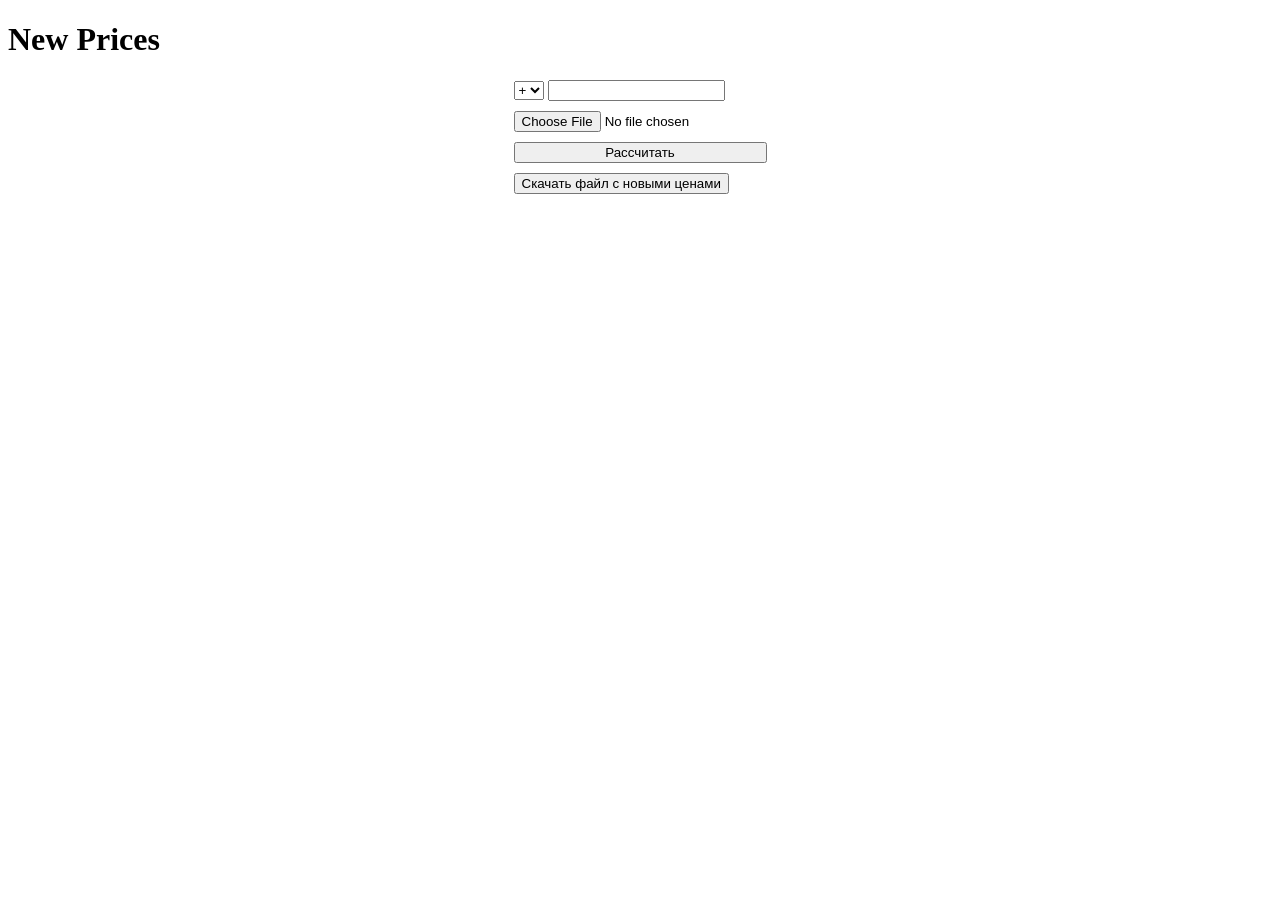
==== new-prices.html @ bd19b8dd "Added a new project 'Change prices in WB'" ====
<!doctype html>
<html lang="en">
  <head>
    <meta charset="UTF-8" />
    <meta name="viewport" content="width=device-width, initial-scale=1.0" />
    <title>New Prices</title>
    <script src="https://cdn.sheetjs.com/xlsx-0.20.3/package/dist/xlsx.full.min.js"></script>
  </head>
  <body>
    <h1>New Prices</h1>
    <div style="display: flex; justify-content: center; align-items: center">
      <form id="form" style="display: flex; flex-direction: column; gap: 10px">
        <div>
          <select id="select">
            <option value="+">+</option>
            <option value="-">-</option>
          </select>
          <input type="number" id="number" />
        </div>
        <div style="display: flex; flex-direction: column; gap: 10px">
          <input type="file" id="fileInput" accept=".xlsx,.xls" />
        </div>
        <button type="button" id="calculateButton">Рассчитать</button>
        <div id="output">
          <button type="button" id="downloadButton">
            Скачать файл с новыми ценами
          </button>
        </div>
      </form>
    </div>
    <script src="new-prices.js"></script>
  </body>
</html>
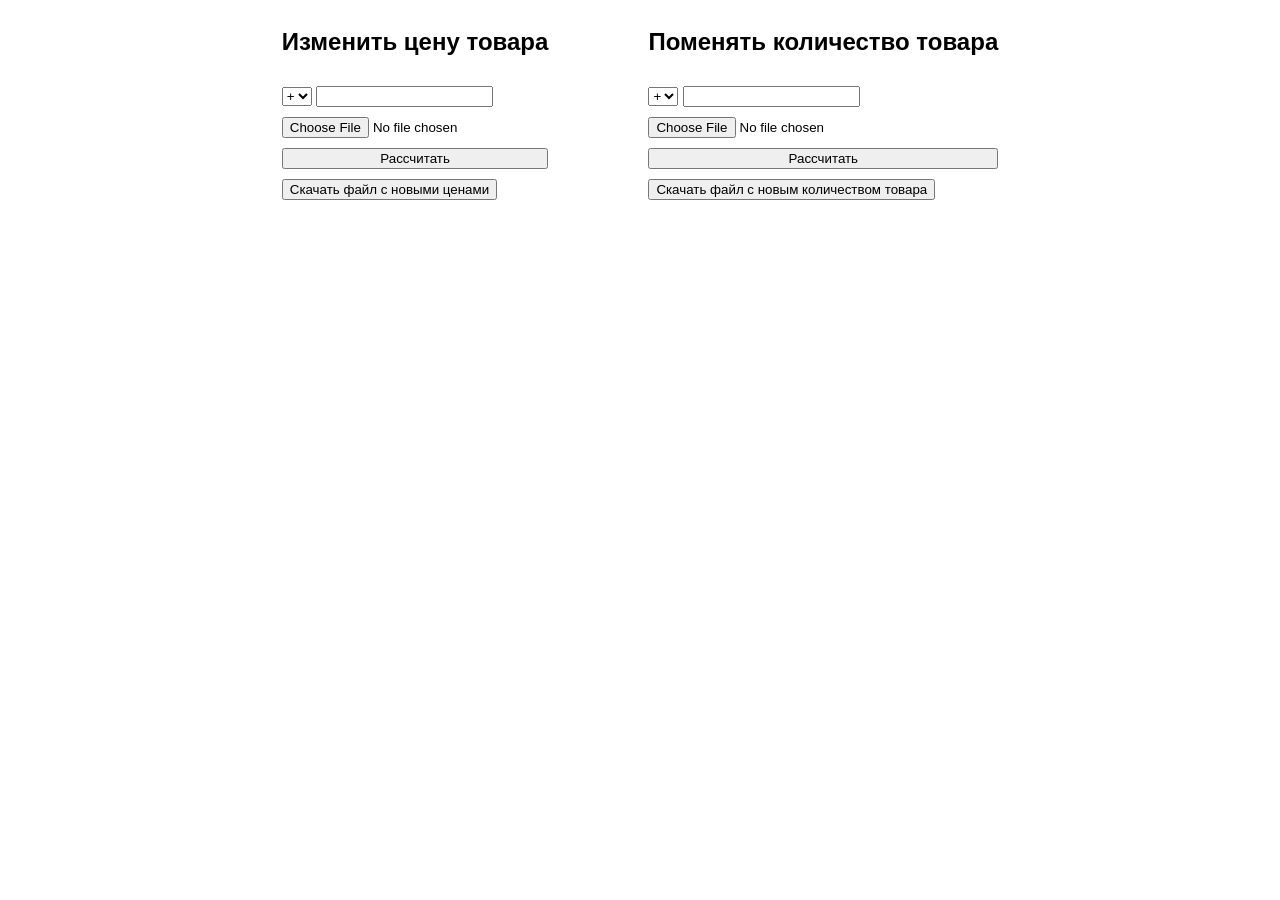
==== commit b6a63ee6: "Added the quantity changed" ====
--- a/new-prices.html
+++ b/new-prices.html
@@ -5,29 +5,76 @@
     <meta name="viewport" content="width=device-width, initial-scale=1.0" />
     <title>New Prices</title>
     <script src="https://cdn.sheetjs.com/xlsx-0.20.3/package/dist/xlsx.full.min.js"></script>
+    <style>
+      body {
+        font-family: Arial, sans-serif;
+      }
+      .container {
+        display: flex;
+        justify-content: center;
+        align-items: center;
+        gap: 100px;
+      }
+      @media (max-width: 768px) {
+        .container {
+          flex-direction: column;
+          gap: 50px;
+        }
+      }
+    </style>
   </head>
   <body>
-    <h1>New Prices</h1>
-    <div style="display: flex; justify-content: center; align-items: center">
-      <form id="form" style="display: flex; flex-direction: column; gap: 10px">
-        <div>
-          <select id="select">
-            <option value="+">+</option>
-            <option value="-">-</option>
-          </select>
-          <input type="number" id="number" />
-        </div>
-        <div style="display: flex; flex-direction: column; gap: 10px">
-          <input type="file" id="fileInput" accept=".xlsx,.xls" />
-        </div>
-        <button type="button" id="calculateButton">Рассчитать</button>
-        <div id="output">
-          <button type="button" id="downloadButton">
-            Скачать файл с новыми ценами
-          </button>
-        </div>
-      </form>
+    <div class="container">
+      <div style="display: flex; justify-content: center; align-items: center">
+        <form
+          id="form"
+          style="display: flex; flex-direction: column; gap: 10px"
+        >
+          <h2>Изменить цену товара</h2>
+          <div>
+            <select id="select">
+              <option value="+">+</option>
+              <option value="-">-</option>
+            </select>
+            <input type="number" id="number" />
+          </div>
+          <div style="display: flex; flex-direction: column; gap: 10px">
+            <input type="file" id="fileInput" accept=".xlsx,.xls" />
+          </div>
+          <button type="button" id="calculateButton">Рассчитать</button>
+          <div id="output">
+            <button type="button" id="downloadButton">
+              Скачать файл с новыми ценами
+            </button>
+          </div>
+        </form>
+      </div>
+      <div style="display: flex; justify-content: center; align-items: center">
+        <form
+          id="form2"
+          style="display: flex; flex-direction: column; gap: 10px"
+        >
+          <h2>Поменять количество товара</h2>
+          <div>
+            <select id="select2">
+              <option value="+">+</option>
+              <option value="-">-</option>
+            </select>
+            <input type="number" id="number2" />
+          </div>
+          <div style="display: flex; flex-direction: column; gap: 10px">
+            <input type="file" id="fileInput2" accept=".xlsx,.xls" />
+          </div>
+          <button type="button" id="calculateButton2">Рассчитать</button>
+          <div id="output">
+            <button type="button" id="downloadButton2">
+              Скачать файл с новым количеством товара
+            </button>
+          </div>
+        </form>
+      </div>
     </div>
+
     <script src="new-prices.js"></script>
   </body>
 </html>
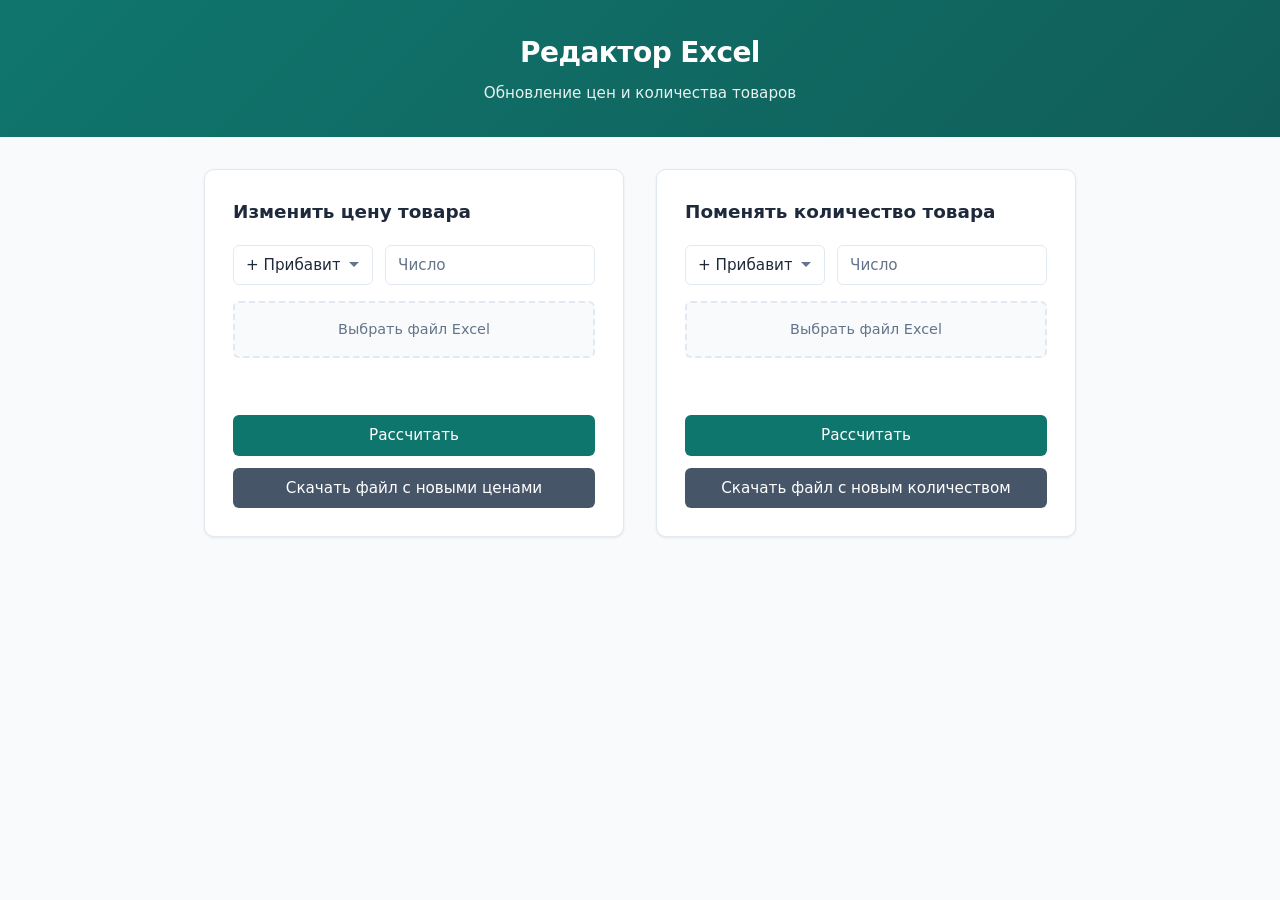
==== commit 44cfa143: "Added styles for the project" ====
--- a/new-prices.html
+++ b/new-prices.html
@@ -1,79 +1,191 @@
 <!doctype html>
-<html lang="en">
+<html lang="ru">
   <head>
     <meta charset="UTF-8" />
     <meta name="viewport" content="width=device-width, initial-scale=1.0" />
-    <title>New Prices</title>
+    <meta
+      name="description"
+      content="Редактор цен и количества товаров в Excel"
+    />
+    <link
+      rel="apple-touch-icon"
+      sizes="57x57"
+      href="/favicon/apple-icon-57x57.png"
+    />
+    <link
+      rel="apple-touch-icon"
+      sizes="60x60"
+      href="/favicon/apple-icon-60x60.png"
+    />
+    <link
+      rel="apple-touch-icon"
+      sizes="72x72"
+      href="/favicon/apple-icon-72x72.png"
+    />
+    <link
+      rel="apple-touch-icon"
+      sizes="76x76"
+      href="/favicon/apple-icon-76x76.png"
+    />
+    <link
+      rel="apple-touch-icon"
+      sizes="114x114"
+      href="/favicon/apple-icon-114x114.png"
+    />
+    <link
+      rel="apple-touch-icon"
+      sizes="120x120"
+      href="/favicon/apple-icon-120x120.png"
+    />
+    <link
+      rel="apple-touch-icon"
+      sizes="144x144"
+      href="/favicon/apple-icon-144x144.png"
+    />
+    <link
+      rel="apple-touch-icon"
+      sizes="152x152"
+      href="/favicon/apple-icon-152x152.png"
+    />
+    <link
+      rel="apple-touch-icon"
+      sizes="180x180"
+      href="/favicon/apple-icon-180x180.png"
+    />
+    <link
+      rel="icon"
+      type="image/png"
+      sizes="192x192"
+      href="/favicon/android-icon-192x192.png"
+    />
+    <link
+      rel="icon"
+      type="image/png"
+      sizes="32x32"
+      href="/favicon/favicon-32x32.png"
+    />
+    <link
+      rel="icon"
+      type="image/png"
+      sizes="96x96"
+      href="/favicon/favicon-96x96.png"
+    />
+    <link
+      rel="icon"
+      type="image/png"
+      sizes="16x16"
+      href="/favicon/favicon-16x16.png"
+    />
+    <link rel="manifest" href="/manifest.json" />
+    <meta name="msapplication-TileColor" content="#ffffff" />
+    <meta
+      name="msapplication-TileImage"
+      content="/favicon/ms-icon-144x144.png"
+    />
+    <meta name="theme-color" content="#ffffff" />
+    <title>Редактор цен и количества</title>
     <script src="https://cdn.sheetjs.com/xlsx-0.20.3/package/dist/xlsx.full.min.js"></script>
-    <style>
-      body {
-        font-family: Arial, sans-serif;
-      }
-      .container {
-        display: flex;
-        justify-content: center;
-        align-items: center;
-        gap: 100px;
-      }
-      @media (max-width: 768px) {
-        .container {
-          flex-direction: column;
-          gap: 50px;
-        }
-      }
-    </style>
+    <link rel="stylesheet" href="style.css" />
   </head>
   <body>
-    <div class="container">
-      <div style="display: flex; justify-content: center; align-items: center">
-        <form
-          id="form"
-          style="display: flex; flex-direction: column; gap: 10px"
-        >
-          <h2>Изменить цену товара</h2>
-          <div>
-            <select id="select">
-              <option value="+">+</option>
-              <option value="-">-</option>
+    <header class="header">
+      <h1 class="header__title">Редактор Excel</h1>
+      <p class="header__subtitle">Обновление цен и количества товаров</p>
+    </header>
+
+    <main class="container">
+      <section class="card">
+        <h2 class="card__title">Изменить цену товара</h2>
+        <form id="form" class="form">
+          <div class="form__row">
+            <select id="select" class="select">
+              <option value="+">+ Прибавить</option>
+              <option value="-">− Отнять</option>
             </select>
-            <input type="number" id="number" />
+            <input
+              type="number"
+              id="number"
+              class="input"
+              placeholder="Число"
+              step="1"
+              min="0"
+            />
           </div>
-          <div style="display: flex; flex-direction: column; gap: 10px">
-            <input type="file" id="fileInput" accept=".xlsx,.xls" />
+          <div class="form__field">
+            <label class="file-label">
+              <input
+                type="file"
+                id="fileInput"
+                class="file-input"
+                accept=".xlsx,.xls"
+              />
+              <span class="file-label__text">Выбрать файл Excel</span>
+            </label>
           </div>
-          <button type="button" id="calculateButton">Рассчитать</button>
-          <div id="output">
-            <button type="button" id="downloadButton">
+          <div id="status1" class="status" aria-live="polite"></div>
+          <div class="form__actions">
+            <button type="button" id="calculateButton" class="btn btn--primary">
+              Рассчитать
+            </button>
+            <button
+              type="button"
+              id="downloadButton"
+              class="btn btn--secondary"
+            >
               Скачать файл с новыми ценами
             </button>
           </div>
         </form>
-      </div>
-      <div style="display: flex; justify-content: center; align-items: center">
-        <form
-          id="form2"
-          style="display: flex; flex-direction: column; gap: 10px"
-        >
-          <h2>Поменять количество товара</h2>
-          <div>
-            <select id="select2">
-              <option value="+">+</option>
-              <option value="-">-</option>
+      </section>
+
+      <section class="card">
+        <h2 class="card__title">Поменять количество товара</h2>
+        <form id="form2" class="form">
+          <div class="form__row">
+            <select id="select2" class="select">
+              <option value="+">+ Прибавить</option>
+              <option value="-">− Отнять</option>
             </select>
-            <input type="number" id="number2" />
+            <input
+              type="number"
+              id="number2"
+              class="input"
+              placeholder="Число"
+              step="1"
+              min="0"
+            />
           </div>
-          <div style="display: flex; flex-direction: column; gap: 10px">
-            <input type="file" id="fileInput2" accept=".xlsx,.xls" />
+          <div class="form__field">
+            <label class="file-label">
+              <input
+                type="file"
+                id="fileInput2"
+                class="file-input"
+                accept=".xlsx,.xls"
+              />
+              <span class="file-label__text">Выбрать файл Excel</span>
+            </label>
           </div>
-          <button type="button" id="calculateButton2">Рассчитать</button>
-          <div id="output">
-            <button type="button" id="downloadButton2">
-              Скачать файл с новым количеством товара
+          <div id="status2" class="status" aria-live="polite"></div>
+          <div class="form__actions">
+            <button
+              type="button"
+              id="calculateButton2"
+              class="btn btn--primary"
+            >
+              Рассчитать
+            </button>
+            <button
+              type="button"
+              id="downloadButton2"
+              class="btn btn--secondary"
+            >
+              Скачать файл с новым количеством
             </button>
           </div>
         </form>
-      </div>
-    </div>
+      </section>
+    </main>
 
     <script src="new-prices.js"></script>
   </body>
--- a/style.css
+++ b/style.css
@@ -0,0 +1,293 @@
+:root {
+  --color-bg: #f8fafc;
+  --color-surface: #ffffff;
+  --color-border: #e2e8f0;
+  --color-text: #1e293b;
+  --color-text-muted: #64748b;
+  --color-primary: #0f766e;
+  --color-primary-hover: #0d9488;
+  --color-primary-light: #ccfbf1;
+  --color-secondary: #475569;
+  --color-secondary-hover: #334155;
+  --color-success: #059669;
+  --color-success-bg: #d1fae5;
+  --color-error: #dc2626;
+  --color-error-bg: #fee2e2;
+  --radius: 10px;
+  --radius-sm: 6px;
+  --shadow: 0 1px 3px rgba(0, 0, 0, 0.08);
+  --shadow-hover: 0 4px 12px rgba(0, 0, 0, 0.1);
+}
+
+*,
+*::before,
+*::after {
+  box-sizing: border-box;
+}
+
+body {
+  margin: 0;
+  min-height: 100vh;
+  font-family:
+    "Segoe UI",
+    system-ui,
+    -apple-system,
+    sans-serif;
+  font-size: 16px;
+  line-height: 1.5;
+  color: var(--color-text);
+  background: var(--color-bg);
+}
+
+.header {
+  padding: 2rem 1.5rem;
+  text-align: center;
+  background: linear-gradient(135deg, var(--color-primary) 0%, #115e59 100%);
+  color: white;
+}
+
+.header__title {
+  margin: 0;
+  font-size: 1.75rem;
+  font-weight: 600;
+  letter-spacing: -0.02em;
+}
+
+.header__subtitle {
+  margin: 0.5rem 0 0;
+  font-size: 0.95rem;
+  opacity: 0.9;
+}
+
+.container {
+  display: flex;
+  flex-wrap: wrap;
+  justify-content: center;
+  gap: 2rem;
+  padding: 2rem 1.5rem;
+  max-width: 1000px;
+  margin: 0 auto;
+}
+
+.card {
+  flex: 1;
+  min-width: 280px;
+  max-width: 420px;
+  padding: 1.75rem;
+  background: var(--color-surface);
+  border-radius: var(--radius);
+  box-shadow: var(--shadow);
+  border: 1px solid var(--color-border);
+}
+
+.card__title {
+  margin: 0 0 1.25rem;
+  font-size: 1.15rem;
+  font-weight: 600;
+  color: var(--color-text);
+}
+
+.form {
+  display: flex;
+  flex-direction: column;
+  gap: 1rem;
+}
+
+.form__row {
+  display: flex;
+  gap: 0.75rem;
+  align-items: center;
+}
+
+.form__field {
+  margin: 0;
+}
+
+.form__actions {
+  display: flex;
+  flex-direction: column;
+  gap: 0.75rem;
+  margin-top: 0.25rem;
+}
+
+.select {
+  width: 140px;
+  padding: 0.6rem 0.75rem;
+  font-size: 0.95rem;
+  font-family: inherit;
+  color: var(--color-text);
+  background: var(--color-surface);
+  border: 1px solid var(--color-border);
+  border-radius: var(--radius-sm);
+  cursor: pointer;
+  appearance: none;
+  background-image: url("data:image/svg+xml,%3Csvg xmlns='http://www.w3.org/2000/svg' width='12' height='12' viewBox='0 0 12 12'%3E%3Cpath fill='%2364748b' d='M6 8L1 3h10z'/%3E%3C/svg%3E");
+  background-repeat: no-repeat;
+  background-position: right 0.75rem center;
+  padding-right: 2rem;
+}
+
+.select:focus {
+  outline: none;
+  border-color: var(--color-primary);
+  box-shadow: 0 0 0 3px var(--color-primary-light);
+}
+
+.input {
+  flex: 1;
+  min-width: 0;
+  padding: 0.6rem 0.75rem;
+  font-size: 0.95rem;
+  font-family: inherit;
+  color: var(--color-text);
+  background: var(--color-surface);
+  border: 1px solid var(--color-border);
+  border-radius: var(--radius-sm);
+}
+
+.input::placeholder {
+  color: var(--color-text-muted);
+}
+
+.input:focus {
+  outline: none;
+  border-color: var(--color-primary);
+  box-shadow: 0 0 0 3px var(--color-primary-light);
+}
+
+.file-label {
+  display: flex;
+  align-items: center;
+  justify-content: center;
+  padding: 1rem;
+  background: var(--color-bg);
+  border: 2px dashed var(--color-border);
+  border-radius: var(--radius-sm);
+  cursor: pointer;
+  transition:
+    border-color 0.2s,
+    background 0.2s;
+}
+
+.file-label:hover {
+  border-color: var(--color-primary);
+  background: var(--color-primary-light);
+}
+
+.file-input {
+  position: absolute;
+  width: 0;
+  height: 0;
+  opacity: 0;
+  overflow: hidden;
+}
+
+.file-label__text {
+  font-size: 0.9rem;
+  color: var(--color-text-muted);
+}
+
+.file-label:hover .file-label__text {
+  color: var(--color-primary);
+}
+
+.file-label:has(.file-input:focus) {
+  border-color: var(--color-primary);
+  box-shadow: 0 0 0 3px var(--color-primary-light);
+}
+
+.status {
+  min-height: 1.5em;
+  padding: 0.5rem 0;
+  font-size: 0.875rem;
+}
+
+.status--success {
+  color: var(--color-success);
+}
+
+.status--error {
+  color: var(--color-error);
+}
+
+.badge {
+  display: inline-block;
+  padding: 0.35rem 0.65rem;
+  font-size: 0.8rem;
+  border-radius: 999px;
+}
+
+.badge--success {
+  background: var(--color-success-bg);
+  color: var(--color-success);
+}
+
+.badge--error {
+  background: var(--color-error-bg);
+  color: var(--color-error);
+}
+
+.btn {
+  padding: 0.7rem 1rem;
+  font-size: 0.95rem;
+  font-family: inherit;
+  font-weight: 500;
+  border: none;
+  border-radius: var(--radius-sm);
+  cursor: pointer;
+  transition:
+    background 0.2s,
+    transform 0.1s;
+}
+
+.btn:active {
+  transform: scale(0.98);
+}
+
+.btn--primary {
+  background: var(--color-primary);
+  color: white;
+}
+
+.btn--primary:hover {
+  background: var(--color-primary-hover);
+}
+
+.btn--primary:disabled {
+  background: var(--color-text-muted);
+  cursor: not-allowed;
+}
+
+.btn--secondary {
+  background: var(--color-secondary);
+  color: white;
+}
+
+.btn--secondary:hover {
+  background: var(--color-secondary-hover);
+}
+
+.btn--secondary:disabled {
+  background: var(--color-text-muted);
+  cursor: not-allowed;
+}
+
+@media (max-width: 768px) {
+  .container {
+    flex-direction: column;
+    gap: 1.5rem;
+  }
+
+  .card {
+    max-width: none;
+  }
+
+  .form__row {
+    flex-direction: column;
+    align-items: stretch;
+  }
+
+  .select {
+    width: 100%;
+  }
+}
